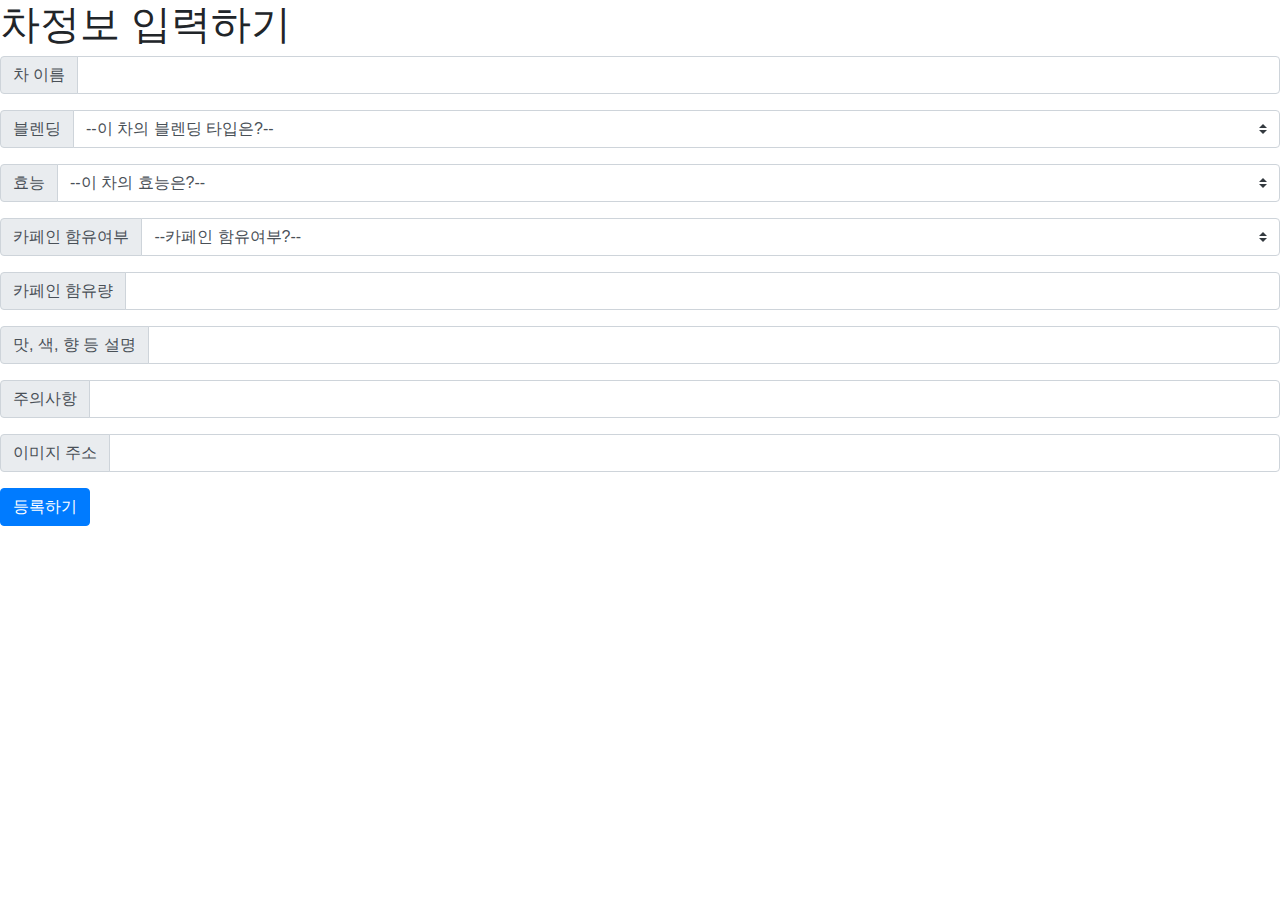
==== templates/index.html @ 5d474858 "2/11 회의후 기입페이지 수정(효능복수선택미구현)" ====
<!DOCTYPE html>
<html lang="en">

<head>
     <!-- Required meta tags -->
    <meta charset="utf-8">
    <meta name="viewport" content="width=device-width, initial-scale=1, shrink-to-fit=no">

    <!-- Bootstrap CSS -->
    <link rel="stylesheet" href="https://maxcdn.bootstrapcdn.com/bootstrap/4.0.0/css/bootstrap.min.css"
        integrity="sha384-Gn5384xqQ1aoWXA+058RXPxPg6fy4IWvTNh0E263XmFcJlSAwiGgFAW/dAiS6JXm" crossorigin="anonymous">

    <!-- Optional JavaScript -->
    <!-- jQuery first, then Popper.js, then Bootstrap JS -->
    <script src="https://ajax.googleapis.com/ajax/libs/jquery/3.5.1/jquery.min.js"></script>
    <script src="https://cdnjs.cloudflare.com/ajax/libs/popper.js/1.12.9/umd/popper.min.js"
        integrity="sha384-ApNbgh9B+Y1QKtv3Rn7W3mgPxhU9K/ScQsAP7hUibX39j7fakFPskvXusvfa0b4Q"
        crossorigin="anonymous"></script>
    <script src="https://maxcdn.bootstrapcdn.com/bootstrap/4.0.0/js/bootstrap.min.js"
        integrity="sha384-JZR6Spejh4U02d8jOt6vLEHfe/JQGiRRSQQxSfFWpi1MquVdAyjUar5+76PVCmYl"
        crossorigin="anonymous"></script>


    <meta property="og:title" content="차茶정해봅시다" />
    <meta property="og:description" content="쉽게 알아보는 내게 맞는 차" />
    <meta property="og:image" content="{{ url_for('static', filename='ogimage.jpg') }}" />

    <link href="https://fonts.googleapis.com/css2?family=Nanum+Pen+Script&display=swap" rel="stylesheet">
    
    <title>차 정보 입력하기</title>
</head>

<body>

<div class = 'desc'>
        <h1>차정보 입력하기 </h1>
    </div>

    <div class='teainput'>
        <div class="input-group mb-3">
            <div class="input-group-prepend">
                <span class="input-group-text" id="inputGroup-sizing-default">차 이름</span>
            </div>
            <input type="text" id="name" class="form-control" aria-label="Default" aria-describedby="inputGroup-sizing-default">
        </div>

        <div class="input-group mb-3">
            <div class="input-group-prepend">
                <label class="input-group-text" for="blend">블렌딩</label>
            </div>
            <select class="custom-select" id="blend">
                <option selected id="quantity">--이 차의 블렌딩 타입은?--</option>
                <option value="스트레이트">스트레이트</option>
                <option value="블렌디드">블렌디드</option>
                <option value="플레이버드">플레이버드</option>
            </select>
        </div>

        <div class="input-group mb-3">
            <div class="input-group-prepend">
                <label class="input-group-text" for="benefit">효능</label>
            </div>
            <select class="custom-select" id="benefit">
                <option selected id="quantity">--이 차의 효능은?--</option>
                <option value="다이어트">다이어트</option>
                <option value="피부건강">피부건강</option>
                <option value="피로회복">피로회복</option>
                <option value="면역증진">면역증진</option>
                <option value="힐링힐링">힐링힐링</option>
            </select>
        </div>

        <div class="input-group mb-3">
            <div class="input-group-prepend">
                <label class="input-group-text" for="decaf">카페인 함유여부</label>
            </div>
            <select class="custom-select" id="decaf">
                <option selected id="decaf">--카페인 함유여부?--</option>
                <option value="YES">YES</option>
                <option value="NO">NO</option>
            </select>
        </div>

        <div class="input-group mb-3">
            <div class="input-group-prepend">
                <span class="input-group-text" id="inputGroup-sizing-default">카페인 함유량</span>
            </div>
            <input type="text" id="caffeine" class="form-control" aria-label="Default" aria-describedby="inputGroup-sizing-default">
        </div>

        <div class="input-group mb-3">
            <div class="input-group-prepend">
                <span class="input-group-text" id="inputGroup-sizing-default">맛, 색, 향 등 설명</span>
            </div>
            <input type="text" id="desc" class="form-control" aria-label="Default" aria-describedby="inputGroup-sizing-default">
        </div>

        <div class="input-group mb-3">
            <div class="input-group-prepend">
                <span class="input-group-text" id="inputGroup-sizing-default">주의사항</span>
            </div>
            <input type="text" id="caution" class="form-control" aria-label="Default" aria-describedby="inputGroup-sizing-default">
        </div>

        <div class="input-group mb-3">
            <div class="input-group-prepend">
                <span class="input-group-text" id="inputGroup-sizing-default">이미지 주소</span>
            </div>
            <input type="text" id="img" class="form-control" aria-label="Default" aria-describedby="inputGroup-sizing-default">
        </div>

    </div>

    <button type="button" onclick="save_tea()" class="btn btn-primary btn-order">등록하기</button>



<script>

    $(document).ready(function () {

    });

    function save_tea() {
        let name = $('#name').val()
        let blend = $('#blend option:selected').val()
        let benefit = $('#benefit option:selected').val()
        let decaf = $('#decaf option:selected').val()
        let desc = $('#desc').val()
        let caution = $('#caution').val()
        let img = $('#img').val()
        let caffeine = $('#caffeine').val()



        $.ajax({
            type: "POST",
            url: "/save",
            data: {
                name_give: name,
                blend_give: blend,
                benefit_give: benefit,
                decaf_give: decaf,
                caffeine_give: caffeine,
                desc_give: desc,
                caution_give: caution,
                img_give: img,
            },
            success: function (response) { // 성공하면
                alert(response["msg"]);
                window.location.reload()
            }
        })
    }



</script>


</body>

</html>
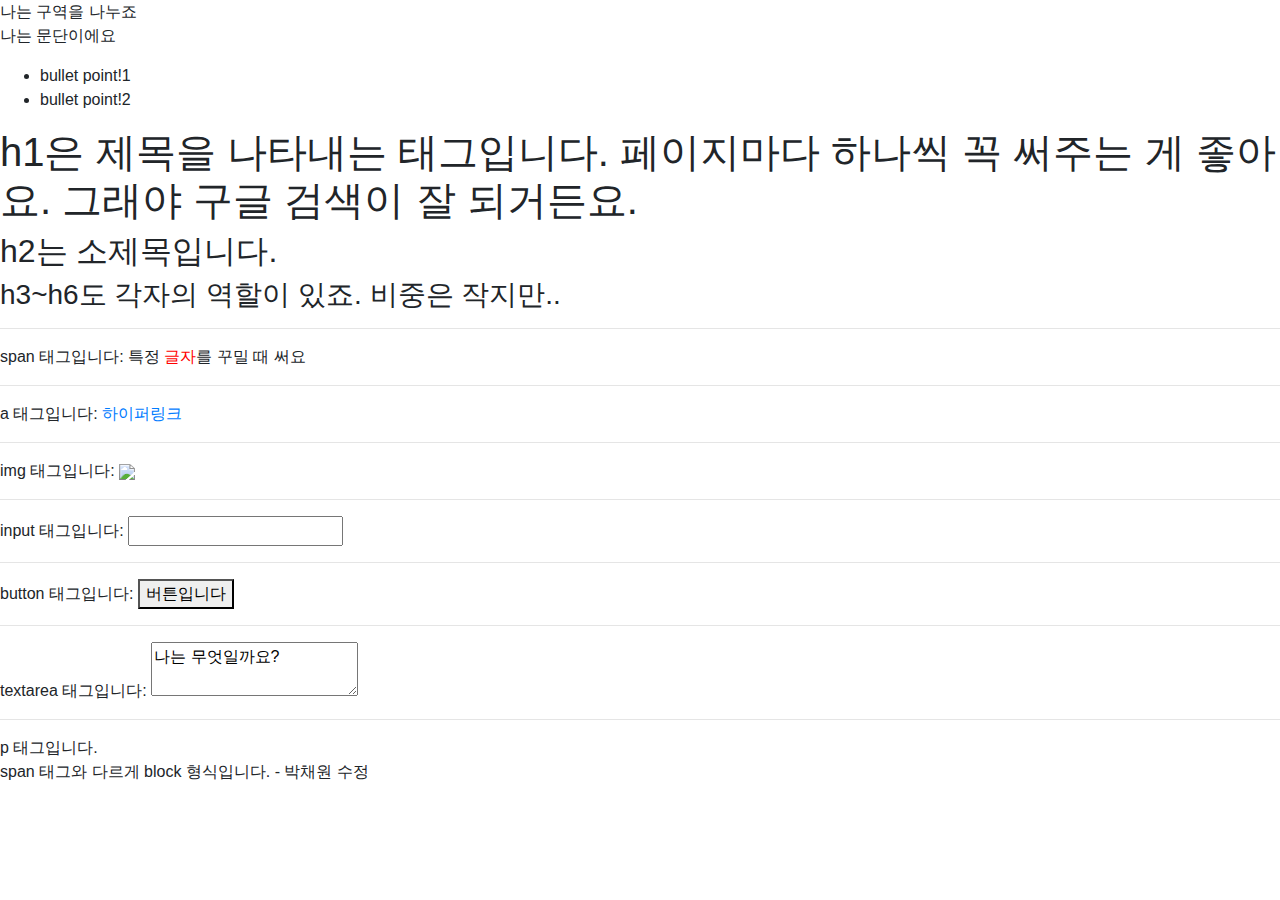
==== commit 6dec9283: "chaewon changed" ====
--- a/templates/index.html
+++ b/templates/index.html
@@ -2,162 +2,54 @@
 <html lang="en">
 
 <head>
-     <!-- Required meta tags -->
+    <!-- Required meta tags -->
     <meta charset="utf-8">
     <meta name="viewport" content="width=device-width, initial-scale=1, shrink-to-fit=no">
 
     <!-- Bootstrap CSS -->
     <link rel="stylesheet" href="https://maxcdn.bootstrapcdn.com/bootstrap/4.0.0/css/bootstrap.min.css"
-        integrity="sha384-Gn5384xqQ1aoWXA+058RXPxPg6fy4IWvTNh0E263XmFcJlSAwiGgFAW/dAiS6JXm" crossorigin="anonymous">
+            integrity="sha384-Gn5384xqQ1aoWXA+058RXPxPg6fy4IWvTNh0E263XmFcJlSAwiGgFAW/dAiS6JXm" crossorigin="anonymous">
 
     <!-- Optional JavaScript -->
     <!-- jQuery first, then Popper.js, then Bootstrap JS -->
     <script src="https://ajax.googleapis.com/ajax/libs/jquery/3.5.1/jquery.min.js"></script>
     <script src="https://cdnjs.cloudflare.com/ajax/libs/popper.js/1.12.9/umd/popper.min.js"
-        integrity="sha384-ApNbgh9B+Y1QKtv3Rn7W3mgPxhU9K/ScQsAP7hUibX39j7fakFPskvXusvfa0b4Q"
-        crossorigin="anonymous"></script>
+            integrity="sha384-ApNbgh9B+Y1QKtv3Rn7W3mgPxhU9K/ScQsAP7hUibX39j7fakFPskvXusvfa0b4Q"
+            crossorigin="anonymous"></script>
     <script src="https://maxcdn.bootstrapcdn.com/bootstrap/4.0.0/js/bootstrap.min.js"
-        integrity="sha384-JZR6Spejh4U02d8jOt6vLEHfe/JQGiRRSQQxSfFWpi1MquVdAyjUar5+76PVCmYl"
-        crossorigin="anonymous"></script>
-
-
-    <meta property="og:title" content="차茶정해봅시다" />
-    <meta property="og:description" content="쉽게 알아보는 내게 맞는 차" />
-    <meta property="og:image" content="{{ url_for('static', filename='ogimage.jpg') }}" />
-
-    <link href="https://fonts.googleapis.com/css2?family=Nanum+Pen+Script&display=swap" rel="stylesheet">
+            integrity="sha384-JZR6Spejh4U02d8jOt6vLEHfe/JQGiRRSQQxSfFWpi1MquVdAyjUar5+76PVCmYl"
+            crossorigin="anonymous"></script>
     
-    <title>차 정보 입력하기</title>
+    <title>스파르타코딩클럽 | HTML 기초</title>
 </head>
 
 <body>
+    <!-- 구역을 나누는 태그들 -->
+    <div>나는 구역을 나누죠</div>
+    <p>나는 문단이에요</p>
+    <ul>
+        <li> bullet point!1 </li>
+        <li> bullet point!2 </li>
+    </ul>
 
-<div class = 'desc'>
-        <h1>차정보 입력하기 </h1>
-    </div>
-
-    <div class='teainput'>
-        <div class="input-group mb-3">
-            <div class="input-group-prepend">
-                <span class="input-group-text" id="inputGroup-sizing-default">차 이름</span>
-            </div>
-            <input type="text" id="name" class="form-control" aria-label="Default" aria-describedby="inputGroup-sizing-default">
-        </div>
-
-        <div class="input-group mb-3">
-            <div class="input-group-prepend">
-                <label class="input-group-text" for="blend">블렌딩</label>
-            </div>
-            <select class="custom-select" id="blend">
-                <option selected id="quantity">--이 차의 블렌딩 타입은?--</option>
-                <option value="스트레이트">스트레이트</option>
-                <option value="블렌디드">블렌디드</option>
-                <option value="플레이버드">플레이버드</option>
-            </select>
-        </div>
-
-        <div class="input-group mb-3">
-            <div class="input-group-prepend">
-                <label class="input-group-text" for="benefit">효능</label>
-            </div>
-            <select class="custom-select" id="benefit">
-                <option selected id="quantity">--이 차의 효능은?--</option>
-                <option value="다이어트">다이어트</option>
-                <option value="피부건강">피부건강</option>
-                <option value="피로회복">피로회복</option>
-                <option value="면역증진">면역증진</option>
-                <option value="힐링힐링">힐링힐링</option>
-            </select>
-        </div>
-
-        <div class="input-group mb-3">
-            <div class="input-group-prepend">
-                <label class="input-group-text" for="decaf">카페인 함유여부</label>
-            </div>
-            <select class="custom-select" id="decaf">
-                <option selected id="decaf">--카페인 함유여부?--</option>
-                <option value="YES">YES</option>
-                <option value="NO">NO</option>
-            </select>
-        </div>
-
-        <div class="input-group mb-3">
-            <div class="input-group-prepend">
-                <span class="input-group-text" id="inputGroup-sizing-default">카페인 함유량</span>
-            </div>
-            <input type="text" id="caffeine" class="form-control" aria-label="Default" aria-describedby="inputGroup-sizing-default">
-        </div>
-
-        <div class="input-group mb-3">
-            <div class="input-group-prepend">
-                <span class="input-group-text" id="inputGroup-sizing-default">맛, 색, 향 등 설명</span>
-            </div>
-            <input type="text" id="desc" class="form-control" aria-label="Default" aria-describedby="inputGroup-sizing-default">
-        </div>
-
-        <div class="input-group mb-3">
-            <div class="input-group-prepend">
-                <span class="input-group-text" id="inputGroup-sizing-default">주의사항</span>
-            </div>
-            <input type="text" id="caution" class="form-control" aria-label="Default" aria-describedby="inputGroup-sizing-default">
-        </div>
-
-        <div class="input-group mb-3">
-            <div class="input-group-prepend">
-                <span class="input-group-text" id="inputGroup-sizing-default">이미지 주소</span>
-            </div>
-            <input type="text" id="img" class="form-control" aria-label="Default" aria-describedby="inputGroup-sizing-default">
-        </div>
-
-    </div>
-
-    <button type="button" onclick="save_tea()" class="btn btn-primary btn-order">등록하기</button>
-
-
-
-<script>
-
-    $(document).ready(function () {
-
-    });
-
-    function save_tea() {
-        let name = $('#name').val()
-        let blend = $('#blend option:selected').val()
-        let benefit = $('#benefit option:selected').val()
-        let decaf = $('#decaf option:selected').val()
-        let desc = $('#desc').val()
-        let caution = $('#caution').val()
-        let img = $('#img').val()
-        let caffeine = $('#caffeine').val()
-
-
-
-        $.ajax({
-            type: "POST",
-            url: "/save",
-            data: {
-                name_give: name,
-                blend_give: blend,
-                benefit_give: benefit,
-                decaf_give: decaf,
-                caffeine_give: caffeine,
-                desc_give: desc,
-                caution_give: caution,
-                img_give: img,
-            },
-            success: function (response) { // 성공하면
-                alert(response["msg"]);
-                window.location.reload()
-            }
-        })
-    }
-
-
-
-</script>
-
-
+    <!-- 구역 내 콘텐츠 태그들 -->
+    <h1>h1은 제목을 나타내는 태그입니다. 페이지마다 하나씩 꼭 써주는 게 좋아요. 그래야 구글 검색이 잘 되거든요.</h1>
+    <h2>h2는 소제목입니다.</h2>
+    <h3>h3~h6도 각자의 역할이 있죠. 비중은 작지만..</h3>
+    <hr>
+    span 태그입니다: 특정 <span style="color:red">글자</span>를 꾸밀 때 써요
+    <hr>
+    a 태그입니다: <a href="http://naver.com/"> 하이퍼링크 </a>
+    <hr>
+    img 태그입니다: <img src="https://www.google.com/images/branding/googlelogo/1x/googlelogo_color_272x92dp.png" />
+    <hr>
+    input 태그입니다: <input type="text" />
+    <hr>
+    button 태그입니다: <button> 버튼입니다</button>
+    <hr>
+    textarea 태그입니다: <textarea>나는 무엇일까요?</textarea>
+    <hr>
+    p 태그입니다. <p>span 태그와 다르게 block 형식입니다. - 박채원 수정 </p>
 </body>
 
 </html>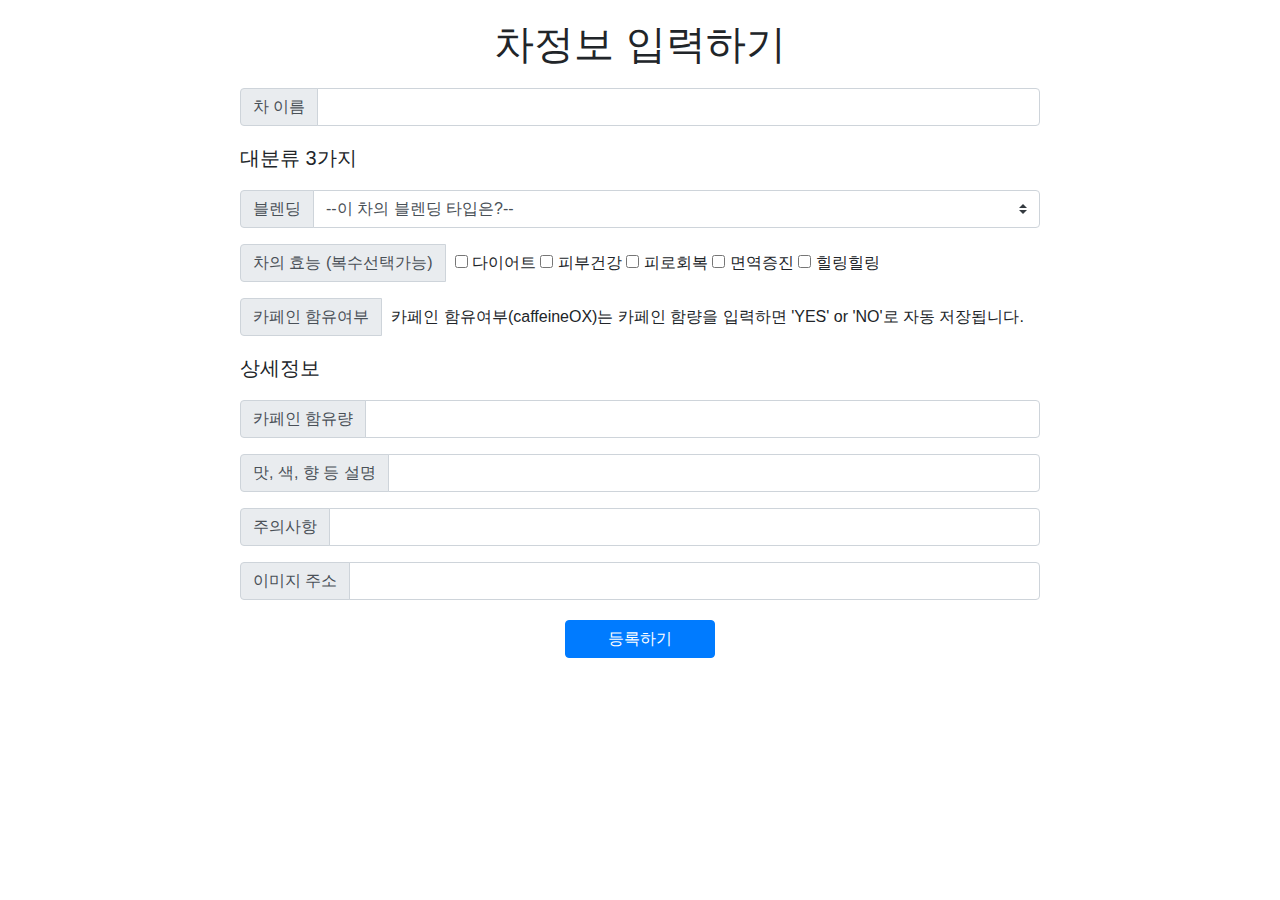
==== commit 80746321: "카페인 관련사항 수정" ====
--- a/templates/index.html
+++ b/templates/index.html
@@ -8,7 +8,7 @@
 
     <!-- Bootstrap CSS -->
     <link rel="stylesheet" href="https://maxcdn.bootstrapcdn.com/bootstrap/4.0.0/css/bootstrap.min.css"
-            integrity="sha384-Gn5384xqQ1aoWXA+058RXPxPg6fy4IWvTNh0E263XmFcJlSAwiGgFAW/dAiS6JXm" crossorigin="anonymous">
+          integrity="sha384-Gn5384xqQ1aoWXA+058RXPxPg6fy4IWvTNh0E263XmFcJlSAwiGgFAW/dAiS6JXm" crossorigin="anonymous">
 
     <!-- Optional JavaScript -->
     <!-- jQuery first, then Popper.js, then Bootstrap JS -->
@@ -19,37 +19,204 @@
     <script src="https://maxcdn.bootstrapcdn.com/bootstrap/4.0.0/js/bootstrap.min.js"
             integrity="sha384-JZR6Spejh4U02d8jOt6vLEHfe/JQGiRRSQQxSfFWpi1MquVdAyjUar5+76PVCmYl"
             crossorigin="anonymous"></script>
-    
-    <title>스파르타코딩클럽 | HTML 기초</title>
+
+
+    <meta property="og:title" content="차茶정해봅시다"/>
+    <meta property="og:description" content="쉽게 알아보는 내게 맞는 차"/>
+    <meta property="og:image" content="{{ url_for('static', filename='ogimage.jpg') }}"/>
+
+    <link href="https://fonts.googleapis.com/css2?family=Nanum+Pen+Script&display=swap" rel="stylesheet">
+
+    <title>차 정보 입력하기</title>
+
+    <style>
+
+        .saveform {
+            width: 800px;
+            margin: auto;
+            margin-top: 20px;
+            margin-bottom: 20px;
+        }
+
+        .btn-save {
+            margin: auto;
+            margin-bottom: 50px;
+            width: 150px;
+            display: block;
+        }
+
+        .title {
+            text-align: center;
+            margin-top: 20px;
+            margin-bottom: 20px;
+        }
+
+        .smalltitle {
+            margin-top: 20px;
+            margin-bottom: 20px;
+        }
+
+        .checkboxes {
+            margin-top: 7px;
+            margin-bottom: 7px;
+            margin-left: 10px;
+        }
+
+    </style>
+
 </head>
 
 <body>
-    <!-- 구역을 나누는 태그들 -->
-    <div>나는 구역을 나누죠</div>
-    <p>나는 문단이에요</p>
-    <ul>
-        <li> bullet point!1 </li>
-        <li> bullet point!2 </li>
-    </ul>
-
-    <!-- 구역 내 콘텐츠 태그들 -->
-    <h1>h1은 제목을 나타내는 태그입니다. 페이지마다 하나씩 꼭 써주는 게 좋아요. 그래야 구글 검색이 잘 되거든요.</h1>
-    <h2>h2는 소제목입니다.</h2>
-    <h3>h3~h6도 각자의 역할이 있죠. 비중은 작지만..</h3>
-    <hr>
-    span 태그입니다: 특정 <span style="color:red">글자</span>를 꾸밀 때 써요
-    <hr>
-    a 태그입니다: <a href="http://naver.com/"> 하이퍼링크 </a>
-    <hr>
-    img 태그입니다: <img src="https://www.google.com/images/branding/googlelogo/1x/googlelogo_color_272x92dp.png" />
-    <hr>
-    input 태그입니다: <input type="text" />
-    <hr>
-    button 태그입니다: <button> 버튼입니다</button>
-    <hr>
-    textarea 태그입니다: <textarea>나는 무엇일까요?</textarea>
-    <hr>
-    p 태그입니다. <p>span 태그와 다르게 block 형식입니다. - 박채원 수정 </p>
+
+<div class="title">
+    <h1>차정보 입력하기</h1>
+</div>
+
+<div class="saveform">
+
+    <div class='teainput'>
+        <div class="input-group mb-3">
+            <div class="input-group-prepend">
+                <span class="input-group-text" id="inputGroup-sizing-default">차 이름</span>
+            </div>
+            <input type="text" id="name" class="form-control" aria-label="Default"
+                   aria-describedby="inputGroup-sizing-default">
+        </div>
+
+        <div class="smalltitle"><h5>대분류 3가지</h5></div>
+
+        <div class="input-group mb-3">
+            <div class="input-group-prepend">
+                <label class="input-group-text" for="blend">블렌딩</label>
+            </div>
+            <select class="custom-select" id="blend">
+                <option selected id="blend">--이 차의 블렌딩 타입은?--</option>
+                <option value="스트레이트">스트레이트</option>
+                <option value="블렌디드">블렌디드</option>
+                <option value="플레이버드">플레이버드</option>
+            </select>
+        </div>
+
+        <div class="input-group mb-3">
+            <div class="input-group-prepend">
+                <span class="input-group-text" id="basic-addon1">차의 효능 (복수선택가능)</span>
+            </div>
+
+            <div class = 'checkboxes'>
+            <input type='checkbox' name='benefit' value='다이어트'/> 다이어트
+            <input type='checkbox' name='benefit' value='피부건강'/> 피부건강
+            <input type='checkbox' name='benefit' value='피로회복'/> 피로회복
+            <input type='checkbox' name='benefit' value='면역증진'/> 면역증진
+            <input type='checkbox' name='benefit' value='힐링힐링'/> 힐링힐링
+            </div>
+
+        </div>
+
+        <div class="input-group mb-3">
+            <div class="input-group-prepend">
+                <label class="input-group-text" for="caffeineOX">카페인 함유여부</label>
+            </div>
+            <div class = 'checkboxes'>카페인 함유여부(caffeineOX)는 카페인 함량을 입력하면 'YES' or 'NO'로 자동 저장됩니다.</div>
+
+        </div>
+
+        <div class="smalltitle"><h5>상세정보</h5></div>
+
+        <div class="input-group mb-3">
+            <div class="input-group-prepend">
+                <span class="input-group-text" id="inputGroup-sizing-default">카페인 함유량</span>
+            </div>
+            <input type="text" id="caffeine" class="form-control" aria-label="Default"
+                   aria-describedby="inputGroup-sizing-default">
+        </div>
+
+        <div class="input-group mb-3">
+            <div class="input-group-prepend">
+                <span class="input-group-text" id="inputGroup-sizing-default">맛, 색, 향 등 설명</span>
+            </div>
+            <input type="text" id="desc" class="form-control" aria-label="Default"
+                   aria-describedby="inputGroup-sizing-default">
+        </div>
+
+        <div class="input-group mb-3">
+            <div class="input-group-prepend">
+                <span class="input-group-text" id="inputGroup-sizing-default">주의사항</span>
+            </div>
+            <input type="text" id="caution" class="form-control" aria-label="Default"
+                   aria-describedby="inputGroup-sizing-default">
+        </div>
+
+        <div class="input-group mb-3">
+            <div class="input-group-prepend">
+                <span class="input-group-text" id="inputGroup-sizing-default">이미지 주소</span>
+            </div>
+            <input type="text" id="img" class="form-control" aria-label="Default"
+                   aria-describedby="inputGroup-sizing-default">
+        </div>
+
+    </div>
+
+</div>
+
+<button type="button" onclick="save_tea()" class="btn btn-primary btn-save">등록하기</button>
+
+<script>
+
+    $(document).ready(function () {
+
+    });
+
+    function save_tea() {
+
+        {#체크박스로 복수선택한 "효능"들을 모아주는 부분#}
+        const query = 'input[name="benefit"]:checked';
+        const selectedEls =
+            document.querySelectorAll(query);
+
+        let result = '';
+        selectedEls.forEach((el) => {
+            result += el.value + ' ';
+        });
+
+        {#카페인 함유량을 입력받아서, 카페인 함유여부를 처리해주는 부분#}
+        if ($('#caffeine').val() == 0 || $('#caffeine').val() == ""){
+            var caffeineOX = "NO"
+        }else{
+            var caffeineOX = "YES"
+        }
+
+        let name = $('#name').val()
+        let blend = $('#blend option:selected').val()
+        let benefit = result
+        let desc = $('#desc').val()
+        let caution = $('#caution').val()
+        let img = $('#img').val()
+        let caffeine = $('#caffeine').val()
+
+
+        $.ajax({
+            type: "POST",
+            url: "/save",
+            data: {
+                name_give: name,
+                blend_give: blend,
+                benefit_give: benefit,
+                caffeineOX_give: caffeineOX,
+                caffeine_give: caffeine,
+                desc_give: desc,
+                caution_give: caution,
+                img_give: img,
+            },
+            success: function (response) { // 성공하면
+                alert(response["msg"]);
+                window.location.reload()
+            }
+        })
+    }
+
+
+</script>
+
 </body>
 
 </html>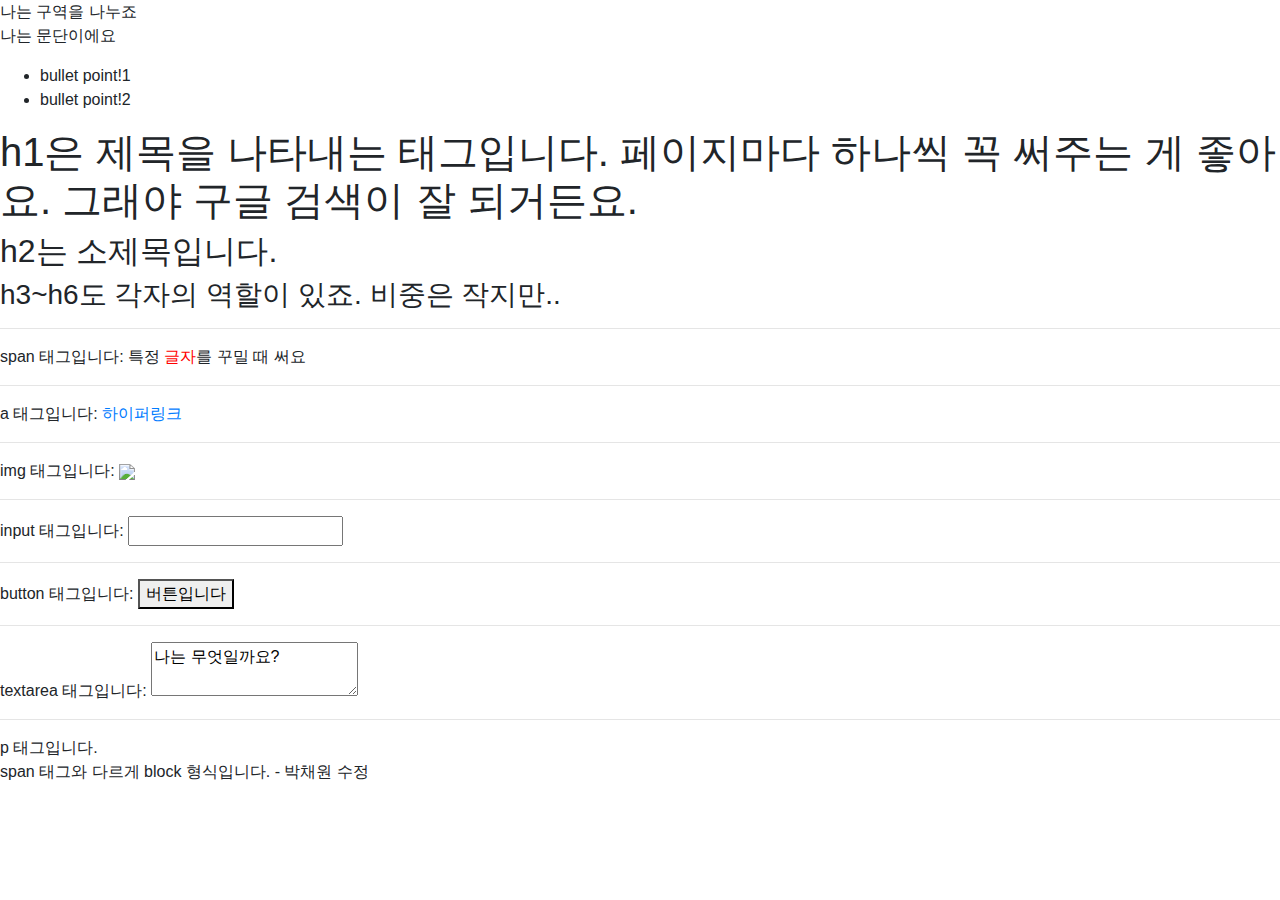
==== commit f5f54758: "Merge branch 'master' of https://github.com/Mu-jun/SpartaWebMaking" ====
--- a/templates/index.html
+++ b/templates/index.html
@@ -8,7 +8,7 @@
 
     <!-- Bootstrap CSS -->
     <link rel="stylesheet" href="https://maxcdn.bootstrapcdn.com/bootstrap/4.0.0/css/bootstrap.min.css"
-          integrity="sha384-Gn5384xqQ1aoWXA+058RXPxPg6fy4IWvTNh0E263XmFcJlSAwiGgFAW/dAiS6JXm" crossorigin="anonymous">
+            integrity="sha384-Gn5384xqQ1aoWXA+058RXPxPg6fy4IWvTNh0E263XmFcJlSAwiGgFAW/dAiS6JXm" crossorigin="anonymous">
 
     <!-- Optional JavaScript -->
     <!-- jQuery first, then Popper.js, then Bootstrap JS -->
@@ -19,204 +19,37 @@
     <script src="https://maxcdn.bootstrapcdn.com/bootstrap/4.0.0/js/bootstrap.min.js"
             integrity="sha384-JZR6Spejh4U02d8jOt6vLEHfe/JQGiRRSQQxSfFWpi1MquVdAyjUar5+76PVCmYl"
             crossorigin="anonymous"></script>
-
-
-    <meta property="og:title" content="차茶정해봅시다"/>
-    <meta property="og:description" content="쉽게 알아보는 내게 맞는 차"/>
-    <meta property="og:image" content="{{ url_for('static', filename='ogimage.jpg') }}"/>
-
-    <link href="https://fonts.googleapis.com/css2?family=Nanum+Pen+Script&display=swap" rel="stylesheet">
-
-    <title>차 정보 입력하기</title>
-
-    <style>
-
-        .saveform {
-            width: 800px;
-            margin: auto;
-            margin-top: 20px;
-            margin-bottom: 20px;
-        }
-
-        .btn-save {
-            margin: auto;
-            margin-bottom: 50px;
-            width: 150px;
-            display: block;
-        }
-
-        .title {
-            text-align: center;
-            margin-top: 20px;
-            margin-bottom: 20px;
-        }
-
-        .smalltitle {
-            margin-top: 20px;
-            margin-bottom: 20px;
-        }
-
-        .checkboxes {
-            margin-top: 7px;
-            margin-bottom: 7px;
-            margin-left: 10px;
-        }
-
-    </style>
-
+    
+    <title>스파르타코딩클럽 | HTML 기초</title>
 </head>
 
 <body>
+    <!-- 구역을 나누는 태그들 -->
+    <div>나는 구역을 나누죠</div>
+    <p>나는 문단이에요</p>
+    <ul>
+        <li> bullet point!1 </li>
+        <li> bullet point!2 </li>
+    </ul>
 
-<div class="title">
-    <h1>차정보 입력하기</h1>
-</div>
-
-<div class="saveform">
-
-    <div class='teainput'>
-        <div class="input-group mb-3">
-            <div class="input-group-prepend">
-                <span class="input-group-text" id="inputGroup-sizing-default">차 이름</span>
-            </div>
-            <input type="text" id="name" class="form-control" aria-label="Default"
-                   aria-describedby="inputGroup-sizing-default">
-        </div>
-
-        <div class="smalltitle"><h5>대분류 3가지</h5></div>
-
-        <div class="input-group mb-3">
-            <div class="input-group-prepend">
-                <label class="input-group-text" for="blend">블렌딩</label>
-            </div>
-            <select class="custom-select" id="blend">
-                <option selected id="blend">--이 차의 블렌딩 타입은?--</option>
-                <option value="스트레이트">스트레이트</option>
-                <option value="블렌디드">블렌디드</option>
-                <option value="플레이버드">플레이버드</option>
-            </select>
-        </div>
-
-        <div class="input-group mb-3">
-            <div class="input-group-prepend">
-                <span class="input-group-text" id="basic-addon1">차의 효능 (복수선택가능)</span>
-            </div>
-
-            <div class = 'checkboxes'>
-            <input type='checkbox' name='benefit' value='다이어트'/> 다이어트
-            <input type='checkbox' name='benefit' value='피부건강'/> 피부건강
-            <input type='checkbox' name='benefit' value='피로회복'/> 피로회복
-            <input type='checkbox' name='benefit' value='면역증진'/> 면역증진
-            <input type='checkbox' name='benefit' value='힐링힐링'/> 힐링힐링
-            </div>
-
-        </div>
-
-        <div class="input-group mb-3">
-            <div class="input-group-prepend">
-                <label class="input-group-text" for="caffeineOX">카페인 함유여부</label>
-            </div>
-            <div class = 'checkboxes'>카페인 함유여부(caffeineOX)는 카페인 함량을 입력하면 'YES' or 'NO'로 자동 저장됩니다.</div>
-
-        </div>
-
-        <div class="smalltitle"><h5>상세정보</h5></div>
-
-        <div class="input-group mb-3">
-            <div class="input-group-prepend">
-                <span class="input-group-text" id="inputGroup-sizing-default">카페인 함유량</span>
-            </div>
-            <input type="text" id="caffeine" class="form-control" aria-label="Default"
-                   aria-describedby="inputGroup-sizing-default">
-        </div>
-
-        <div class="input-group mb-3">
-            <div class="input-group-prepend">
-                <span class="input-group-text" id="inputGroup-sizing-default">맛, 색, 향 등 설명</span>
-            </div>
-            <input type="text" id="desc" class="form-control" aria-label="Default"
-                   aria-describedby="inputGroup-sizing-default">
-        </div>
-
-        <div class="input-group mb-3">
-            <div class="input-group-prepend">
-                <span class="input-group-text" id="inputGroup-sizing-default">주의사항</span>
-            </div>
-            <input type="text" id="caution" class="form-control" aria-label="Default"
-                   aria-describedby="inputGroup-sizing-default">
-        </div>
-
-        <div class="input-group mb-3">
-            <div class="input-group-prepend">
-                <span class="input-group-text" id="inputGroup-sizing-default">이미지 주소</span>
-            </div>
-            <input type="text" id="img" class="form-control" aria-label="Default"
-                   aria-describedby="inputGroup-sizing-default">
-        </div>
-
-    </div>
-
-</div>
-
-<button type="button" onclick="save_tea()" class="btn btn-primary btn-save">등록하기</button>
-
-<script>
-
-    $(document).ready(function () {
-
-    });
-
-    function save_tea() {
-
-        {#체크박스로 복수선택한 "효능"들을 모아주는 부분#}
-        const query = 'input[name="benefit"]:checked';
-        const selectedEls =
-            document.querySelectorAll(query);
-
-        let result = '';
-        selectedEls.forEach((el) => {
-            result += el.value + ' ';
-        });
-
-        {#카페인 함유량을 입력받아서, 카페인 함유여부를 처리해주는 부분#}
-        if ($('#caffeine').val() == 0 || $('#caffeine').val() == ""){
-            var caffeineOX = "NO"
-        }else{
-            var caffeineOX = "YES"
-        }
-
-        let name = $('#name').val()
-        let blend = $('#blend option:selected').val()
-        let benefit = result
-        let desc = $('#desc').val()
-        let caution = $('#caution').val()
-        let img = $('#img').val()
-        let caffeine = $('#caffeine').val()
-
-
-        $.ajax({
-            type: "POST",
-            url: "/save",
-            data: {
-                name_give: name,
-                blend_give: blend,
-                benefit_give: benefit,
-                caffeineOX_give: caffeineOX,
-                caffeine_give: caffeine,
-                desc_give: desc,
-                caution_give: caution,
-                img_give: img,
-            },
-            success: function (response) { // 성공하면
-                alert(response["msg"]);
-                window.location.reload()
-            }
-        })
-    }
-
-
-</script>
-
+    <!-- 구역 내 콘텐츠 태그들 -->
+    <h1>h1은 제목을 나타내는 태그입니다. 페이지마다 하나씩 꼭 써주는 게 좋아요. 그래야 구글 검색이 잘 되거든요.</h1>
+    <h2>h2는 소제목입니다.</h2>
+    <h3>h3~h6도 각자의 역할이 있죠. 비중은 작지만..</h3>
+    <hr>
+    span 태그입니다: 특정 <span style="color:red">글자</span>를 꾸밀 때 써요
+    <hr>
+    a 태그입니다: <a href="http://naver.com/"> 하이퍼링크 </a>
+    <hr>
+    img 태그입니다: <img src="https://www.google.com/images/branding/googlelogo/1x/googlelogo_color_272x92dp.png" />
+    <hr>
+    input 태그입니다: <input type="text" />
+    <hr>
+    button 태그입니다: <button> 버튼입니다</button>
+    <hr>
+    textarea 태그입니다: <textarea>나는 무엇일까요?</textarea>
+    <hr>
+    p 태그입니다. <p>span 태그와 다르게 block 형식입니다. - 박채원 수정 </p>
 </body>
 
 </html>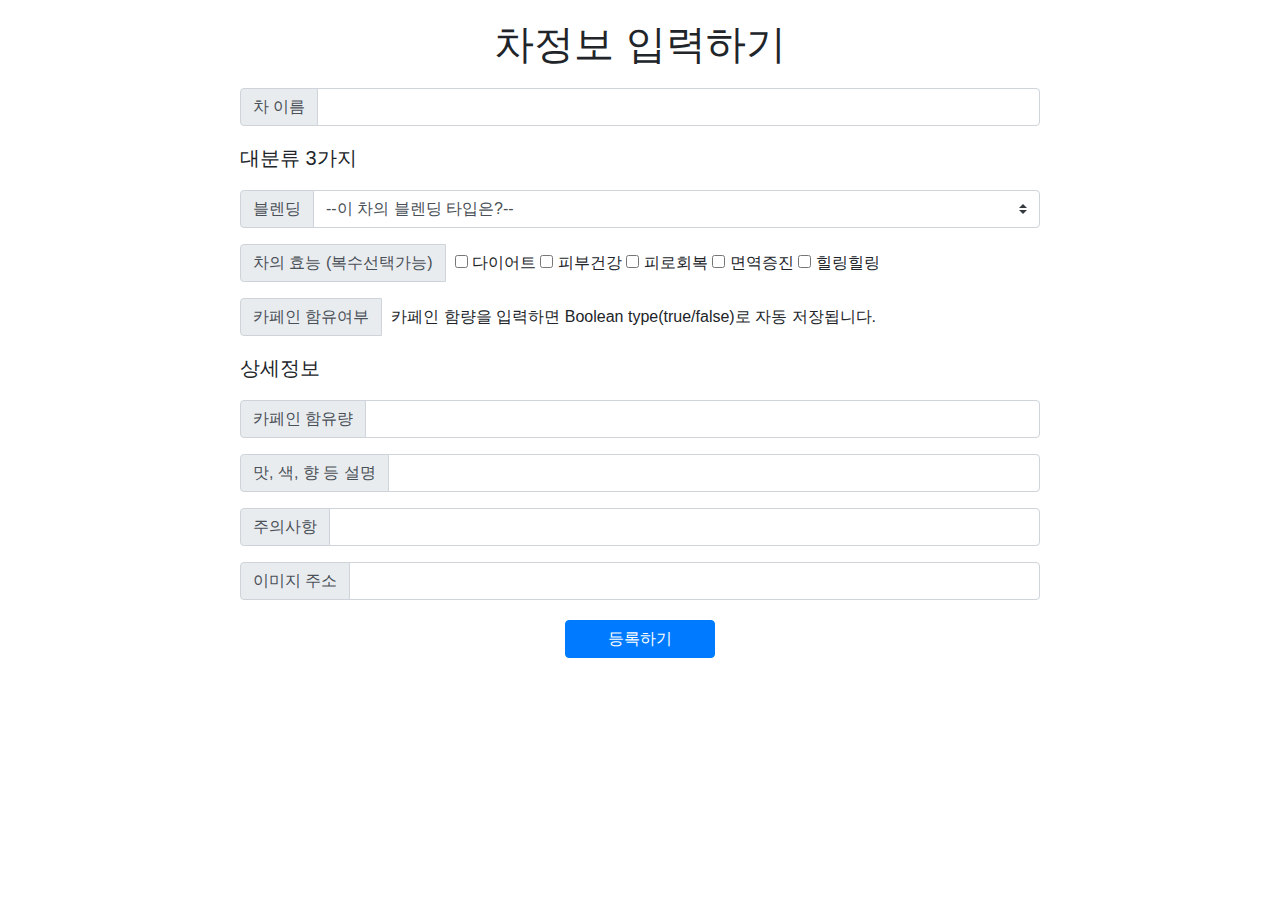
==== commit bb599845: "caffeineOX를 Boolean형으로" ====
--- a/templates/index.html
+++ b/templates/index.html
@@ -8,7 +8,7 @@
 
     <!-- Bootstrap CSS -->
     <link rel="stylesheet" href="https://maxcdn.bootstrapcdn.com/bootstrap/4.0.0/css/bootstrap.min.css"
-            integrity="sha384-Gn5384xqQ1aoWXA+058RXPxPg6fy4IWvTNh0E263XmFcJlSAwiGgFAW/dAiS6JXm" crossorigin="anonymous">
+          integrity="sha384-Gn5384xqQ1aoWXA+058RXPxPg6fy4IWvTNh0E263XmFcJlSAwiGgFAW/dAiS6JXm" crossorigin="anonymous">
 
     <!-- Optional JavaScript -->
     <!-- jQuery first, then Popper.js, then Bootstrap JS -->
@@ -19,37 +19,198 @@
     <script src="https://maxcdn.bootstrapcdn.com/bootstrap/4.0.0/js/bootstrap.min.js"
             integrity="sha384-JZR6Spejh4U02d8jOt6vLEHfe/JQGiRRSQQxSfFWpi1MquVdAyjUar5+76PVCmYl"
             crossorigin="anonymous"></script>
-    
-    <title>스파르타코딩클럽 | HTML 기초</title>
+
+
+    <meta property="og:title" content="차茶정해봅시다"/>
+    <meta property="og:description" content="쉽게 알아보는 내게 맞는 차"/>
+    <meta property="og:image" content="{{ url_for('static', filename='ogimage.jpg') }}"/>
+
+    <link href="https://fonts.googleapis.com/css2?family=Nanum+Pen+Script&display=swap" rel="stylesheet">
+
+    <title>차 정보 입력하기</title>
+
+    <style>
+
+        .saveform {
+            width: 800px;
+            margin: auto;
+            margin-top: 20px;
+            margin-bottom: 20px;
+        }
+
+        .btn-save {
+            margin: auto;
+            margin-bottom: 50px;
+            width: 150px;
+            display: block;
+        }
+
+        .title {
+            text-align: center;
+            margin-top: 20px;
+            margin-bottom: 20px;
+        }
+
+        .smalltitle {
+            margin-top: 20px;
+            margin-bottom: 20px;
+        }
+
+        .checkboxes {
+            margin-top: 7px;
+            margin-bottom: 7px;
+            margin-left: 10px;
+        }
+
+    </style>
+
 </head>
 
 <body>
-    <!-- 구역을 나누는 태그들 -->
-    <div>나는 구역을 나누죠</div>
-    <p>나는 문단이에요</p>
-    <ul>
-        <li> bullet point!1 </li>
-        <li> bullet point!2 </li>
-    </ul>
-
-    <!-- 구역 내 콘텐츠 태그들 -->
-    <h1>h1은 제목을 나타내는 태그입니다. 페이지마다 하나씩 꼭 써주는 게 좋아요. 그래야 구글 검색이 잘 되거든요.</h1>
-    <h2>h2는 소제목입니다.</h2>
-    <h3>h3~h6도 각자의 역할이 있죠. 비중은 작지만..</h3>
-    <hr>
-    span 태그입니다: 특정 <span style="color:red">글자</span>를 꾸밀 때 써요
-    <hr>
-    a 태그입니다: <a href="http://naver.com/"> 하이퍼링크 </a>
-    <hr>
-    img 태그입니다: <img src="https://www.google.com/images/branding/googlelogo/1x/googlelogo_color_272x92dp.png" />
-    <hr>
-    input 태그입니다: <input type="text" />
-    <hr>
-    button 태그입니다: <button> 버튼입니다</button>
-    <hr>
-    textarea 태그입니다: <textarea>나는 무엇일까요?</textarea>
-    <hr>
-    p 태그입니다. <p>span 태그와 다르게 block 형식입니다. - 박채원 수정 </p>
+
+<div class="title">
+    <h1>차정보 입력하기</h1>
+</div>
+
+<div class="saveform">
+
+    <div class='teainput'>
+        <div class="input-group mb-3">
+            <div class="input-group-prepend">
+                <span class="input-group-text" id="inputGroup-sizing-default">차 이름</span>
+            </div>
+            <input type="text" id="name" class="form-control" aria-label="Default"
+                   aria-describedby="inputGroup-sizing-default">
+        </div>
+
+        <div class="smalltitle"><h5>대분류 3가지</h5></div>
+
+        <div class="input-group mb-3">
+            <div class="input-group-prepend">
+                <label class="input-group-text" for="blend">블렌딩</label>
+            </div>
+            <select class="custom-select" id="blend">
+                <option selected id="blend">--이 차의 블렌딩 타입은?--</option>
+                <option value="스트레이트">스트레이트</option>
+                <option value="블렌디드">블렌디드</option>
+                <option value="플레이버드">플레이버드</option>
+            </select>
+        </div>
+
+        <div class="input-group mb-3">
+            <div class="input-group-prepend">
+                <span class="input-group-text" id="basic-addon1">차의 효능 (복수선택가능)</span>
+            </div>
+
+            <div class = 'checkboxes'>
+            <input type='checkbox' name='benefit' value='다이어트'/> 다이어트
+            <input type='checkbox' name='benefit' value='피부건강'/> 피부건강
+            <input type='checkbox' name='benefit' value='피로회복'/> 피로회복
+            <input type='checkbox' name='benefit' value='면역증진'/> 면역증진
+            <input type='checkbox' name='benefit' value='힐링힐링'/> 힐링힐링
+            </div>
+
+        </div>
+
+        <div class="input-group mb-3">
+            <div class="input-group-prepend">
+                <label class="input-group-text" for="caffeineOX">카페인 함유여부</label>
+            </div>
+            <div class = 'checkboxes'>카페인 함량을 입력하면 Boolean type(true/false)로 자동 저장됩니다.</div>
+
+        </div>
+
+        <div class="smalltitle"><h5>상세정보</h5></div>
+
+        <div class="input-group mb-3">
+            <div class="input-group-prepend">
+                <span class="input-group-text" id="inputGroup-sizing-default">카페인 함유량</span>
+            </div>
+            <input type="number" id="caffeine" class="form-control" aria-label="Default"
+                   aria-describedby="inputGroup-sizing-default">
+        </div>
+
+        <div class="input-group mb-3">
+            <div class="input-group-prepend">
+                <span class="input-group-text" id="inputGroup-sizing-default">맛, 색, 향 등 설명</span>
+            </div>
+            <input type="text" id="desc" class="form-control" aria-label="Default"
+                   aria-describedby="inputGroup-sizing-default">
+        </div>
+
+        <div class="input-group mb-3">
+            <div class="input-group-prepend">
+                <span class="input-group-text" id="inputGroup-sizing-default">주의사항</span>
+            </div>
+            <input type="text" id="caution" class="form-control" aria-label="Default"
+                   aria-describedby="inputGroup-sizing-default">
+        </div>
+
+        <div class="input-group mb-3">
+            <div class="input-group-prepend">
+                <span class="input-group-text" id="inputGroup-sizing-default">이미지 주소</span>
+            </div>
+            <input type="text" id="img" class="form-control" aria-label="Default"
+                   aria-describedby="inputGroup-sizing-default">
+        </div>
+
+    </div>
+
+</div>
+
+<button type="button" onclick="save_tea()" class="btn btn-primary btn-save">등록하기</button>
+
+<script>
+
+    $(document).ready(function () {
+
+    });
+
+    function save_tea() {
+
+        {#체크박스로 복수선택한 "효능"들을 모아주는 부분#}
+        const query = 'input[name="benefit"]:checked';
+        const selectedEls =
+            document.querySelectorAll(query);
+
+        let result = '';
+        selectedEls.forEach((el) => {
+            result += el.value + ' ';
+        });
+
+        let name = $('#name').val()
+        let blend = $('#blend option:selected').val()
+        let benefit = result
+        let desc = $('#desc').val()
+        let caution = $('#caution').val()
+        let img = $('#img').val()
+        let caffeine = Number($('#caffeine').val())
+        var caffeineOX = Boolean(caffeine) // 카페인 함유 여부 Boolean 형으로 입력
+
+
+        $.ajax({
+            type: "POST",
+            url: "/save",
+            data: {
+                name_give: name,
+                blend_give: blend,
+                benefit_give: benefit,
+                caffeineOX_give: caffeineOX,
+                caffeine_give: caffeine,
+                desc_give: desc,
+                caution_give: caution,
+                img_give: img,
+            },
+            success: function (response) { // 성공하면
+                alert(response["msg"]);
+                window.location.reload()
+            }
+        })
+    }
+
+
+</script>
+
 </body>
 
 </html>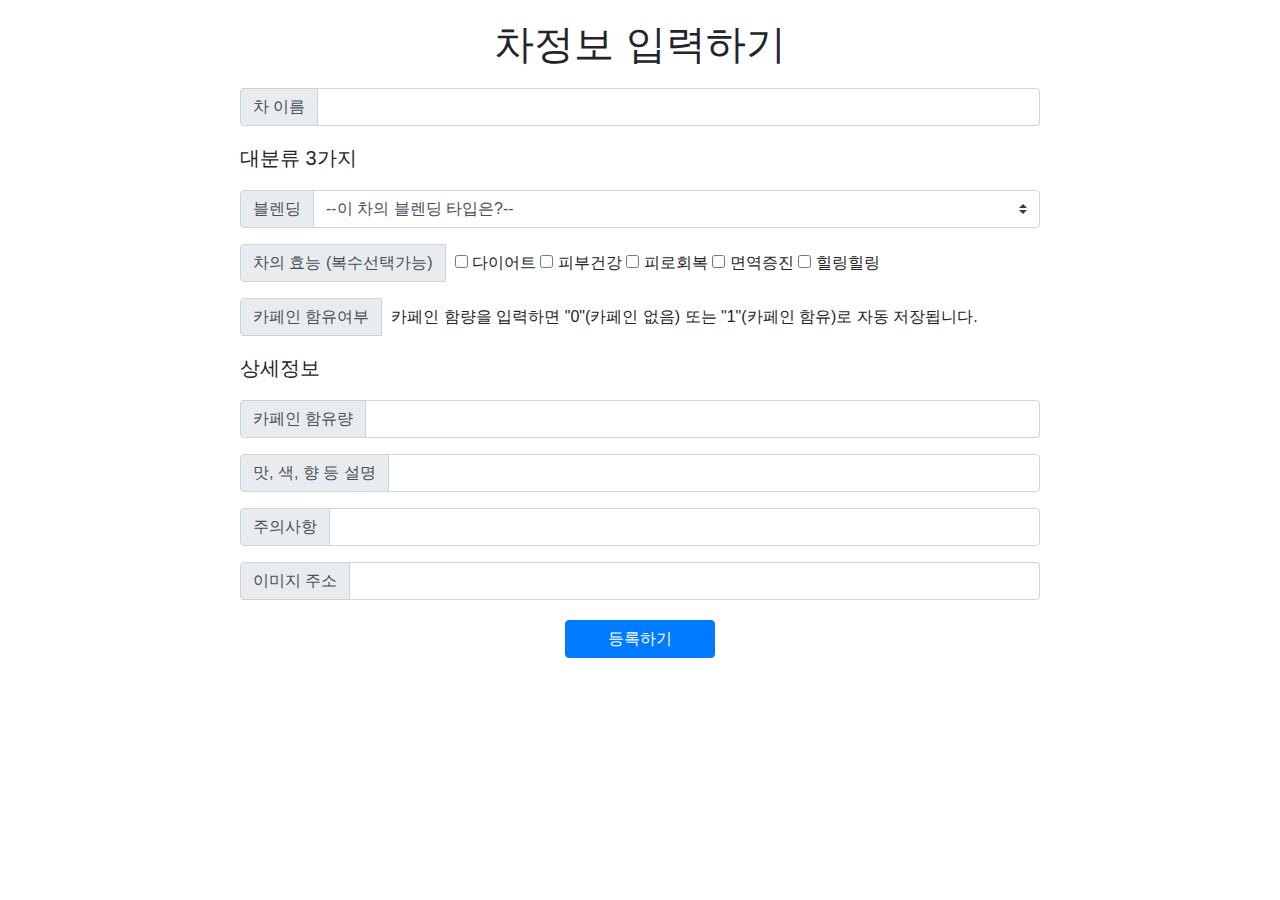
==== commit 1f59f250: "Merge branch 'master' into feature_WJY" ====
--- a/templates/index.html
+++ b/templates/index.html
@@ -68,6 +68,7 @@
 
 <body>
 
+
 <div class="title">
     <h1>차정보 입력하기</h1>
 </div>
@@ -94,6 +95,7 @@
                 <option value="스트레이트">스트레이트</option>
                 <option value="블렌디드">블렌디드</option>
                 <option value="플레이버드">플레이버드</option>
+                <option value="기타">--기타--</option>
             </select>
         </div>
 
@@ -116,7 +118,7 @@
             <div class="input-group-prepend">
                 <label class="input-group-text" for="caffeineOX">카페인 함유여부</label>
             </div>
-            <div class = 'checkboxes'>카페인 함량을 입력하면 Boolean type(true/false)로 자동 저장됩니다.</div>
+            <div class = 'checkboxes'>카페인 함량을 입력하면 "0"(카페인 없음) 또는 "1"(카페인 함유)로 자동 저장됩니다.</div>
 
         </div>
 
@@ -185,8 +187,11 @@
         let caution = $('#caution').val()
         let img = $('#img').val()
         let caffeine = Number($('#caffeine').val())
-        var caffeineOX = Boolean(caffeine) // 카페인 함유 여부 Boolean 형으로 입력
-
+        if (caffeine =="" || caffeine ==0){
+            var caffeineOX = 0
+        }else{
+            var caffeineOX = 1
+        }
 
         $.ajax({
             type: "POST",
